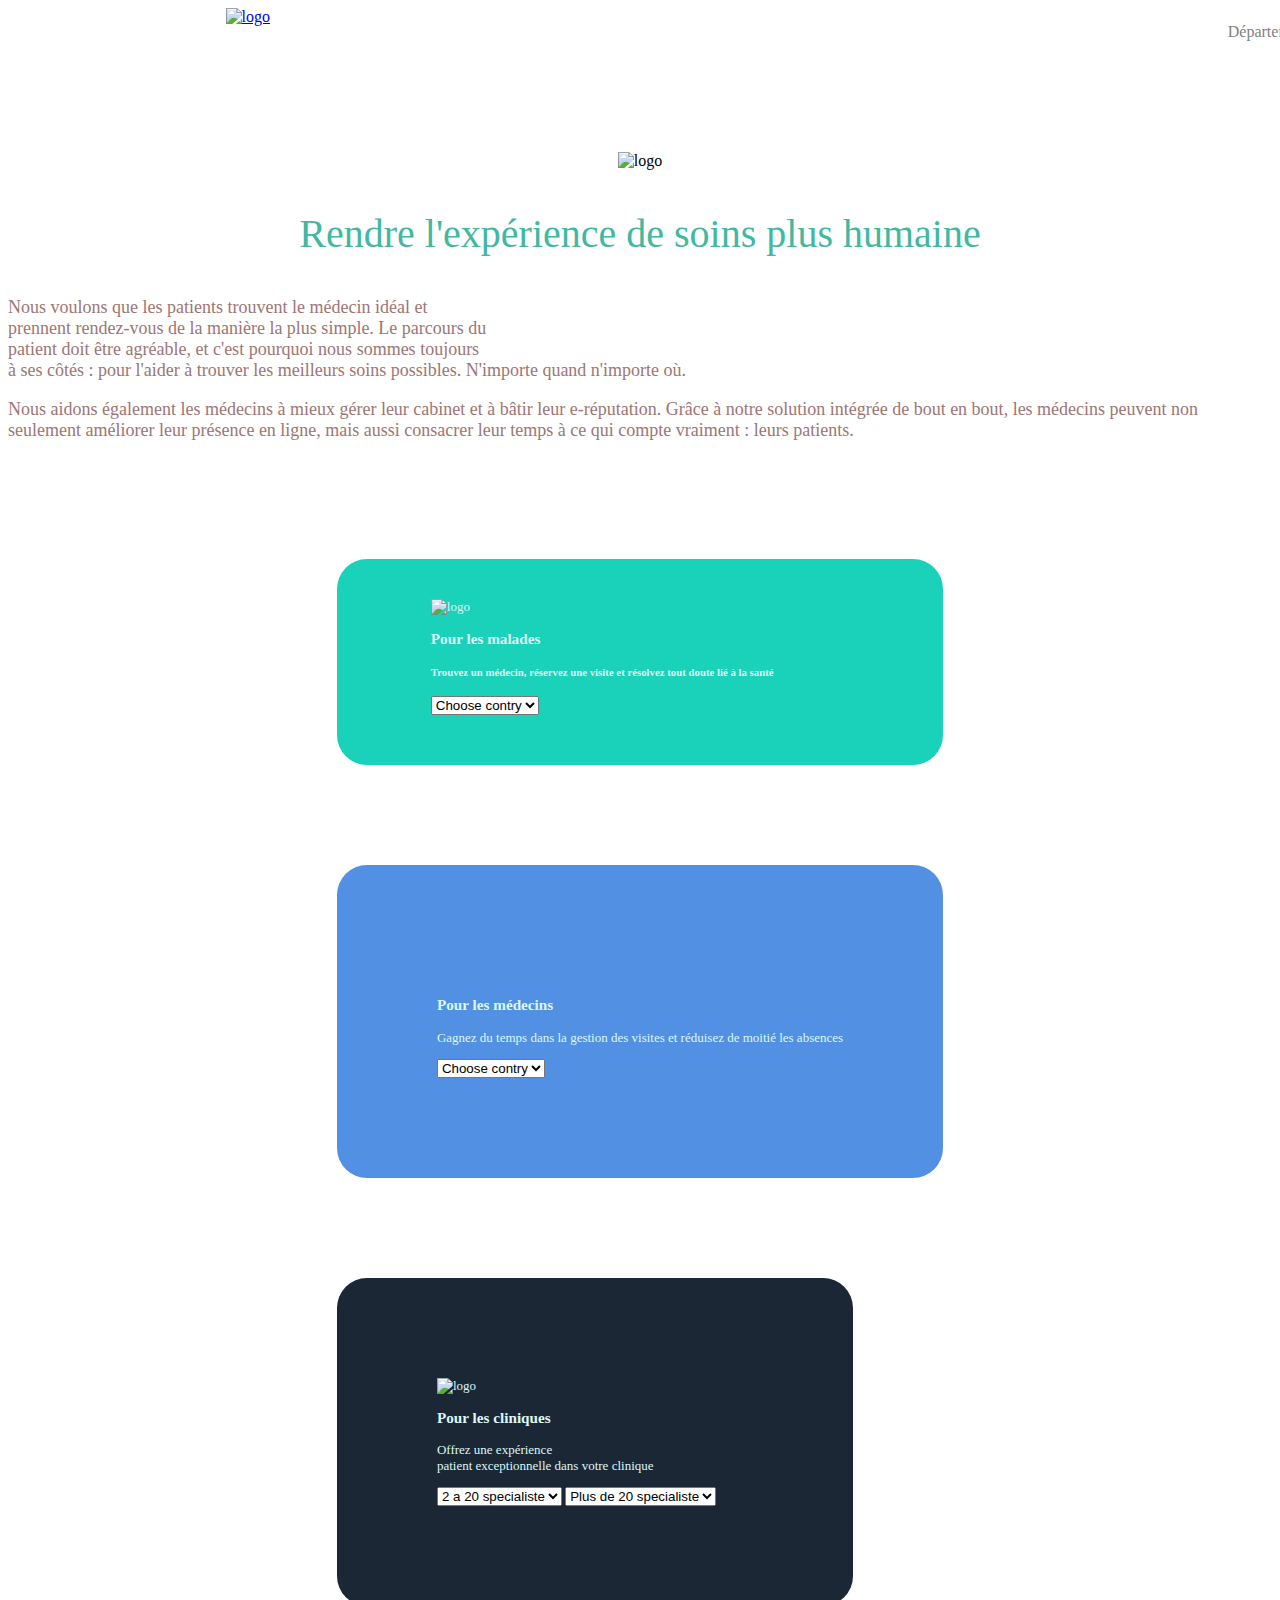
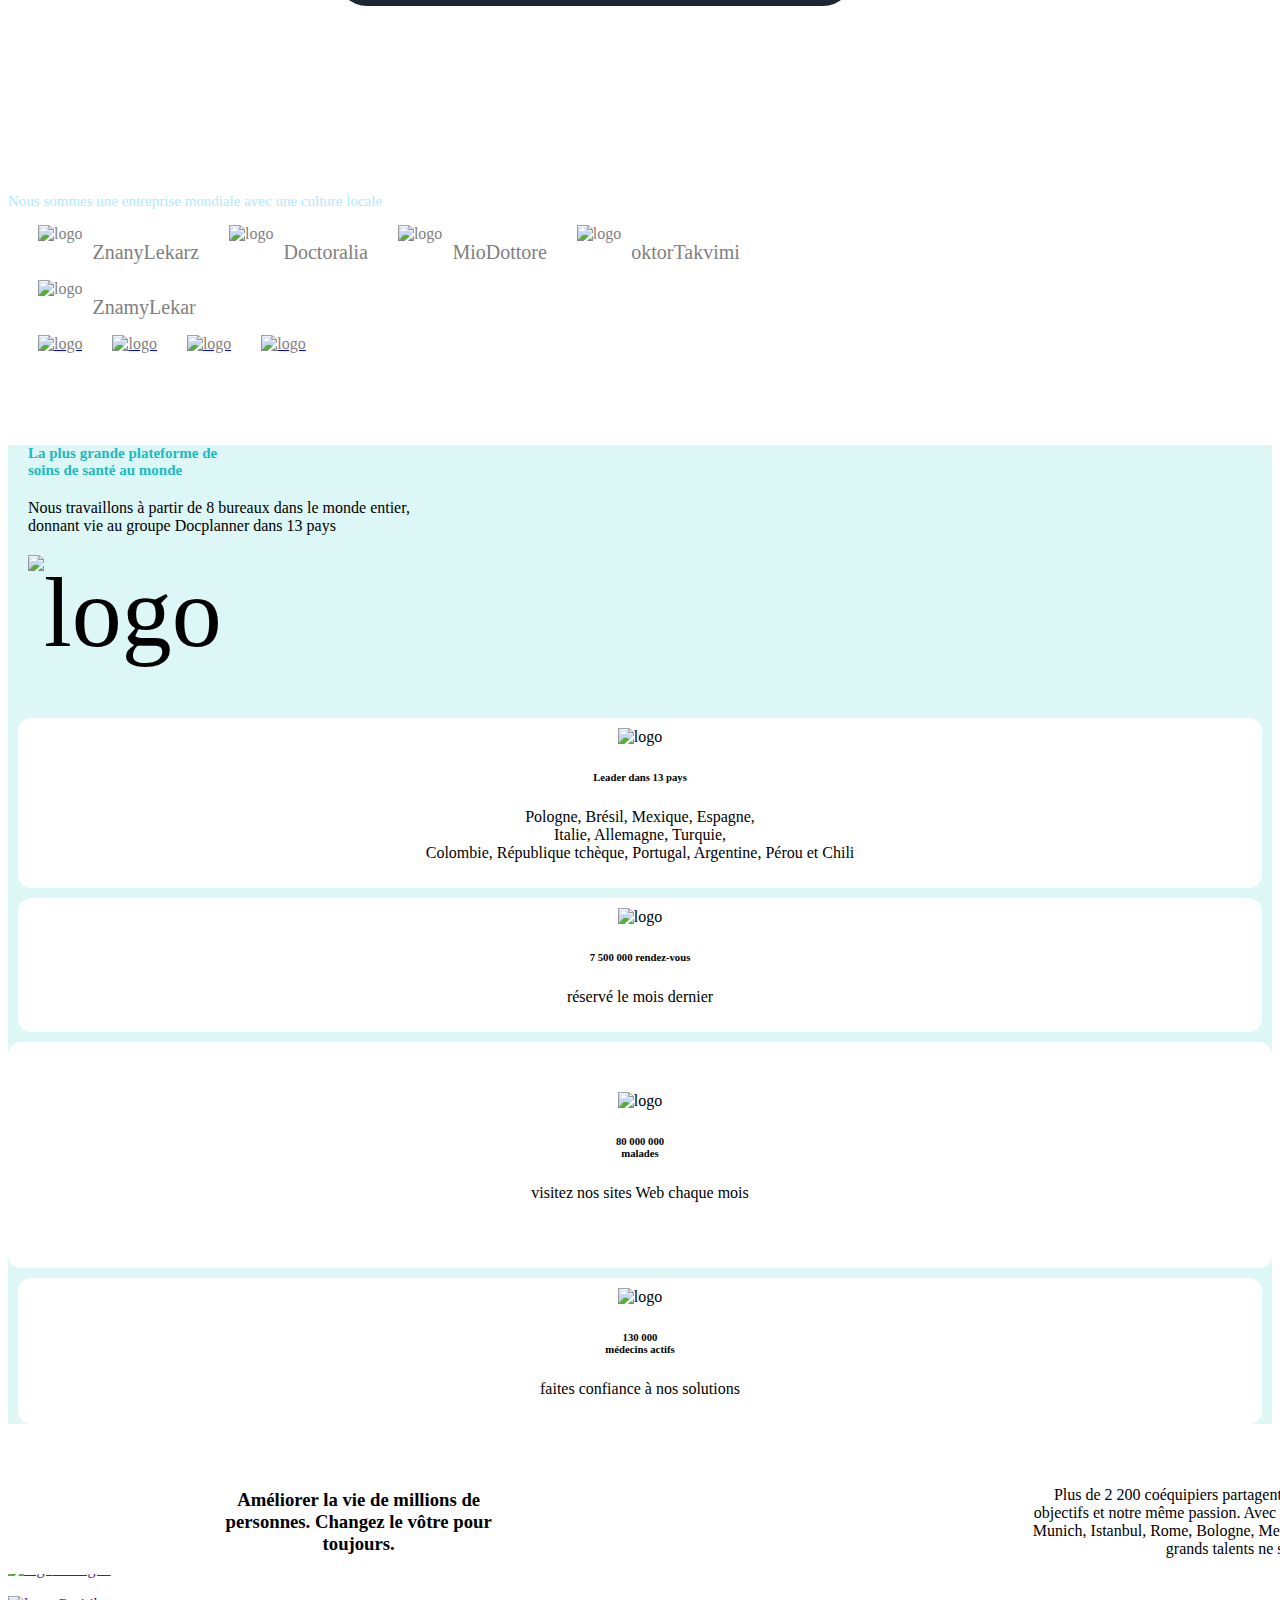
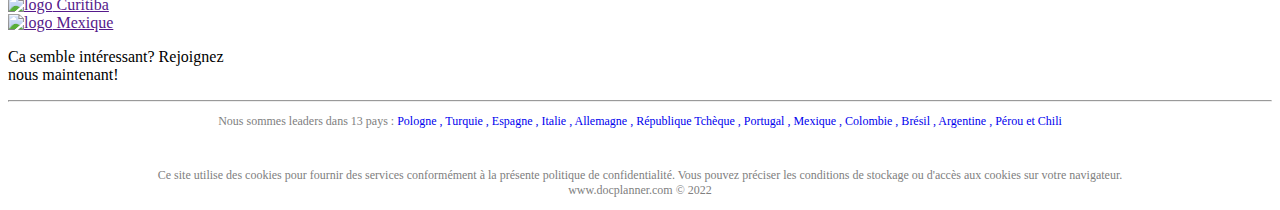
==== index.html @ 978a9fbd "mon commit" ====
<!DOCTYPE html>
<html lang="fr">

<head>
    <meta charset="UTF-8">
    <link rel="stylesheet" href="style.css">
    <title>Docplanner Group</title>
    <link href="https://cdn.jsdelivr.net/npm/bootstrap@5.2.0-beta1/dist/css/bootstrap.min.css" rel="stylesheet"
        integrity="sha384-0evHe/X+R7YkIZDRvuzKMRqM+OrBnVFBL6DOitfPri4tjfHxaWutUpFmBp4vmVor" crossorigin="anonymous">
</head>

<body>
    <header>
        <a href="#"><img src="https://www.docplanner.com/img/logo-default-group-en.svg?v=1" alt="logo" class="premier-img"></a> 
        <nav>
            <ul>
                <li><a href="#">A propos de nous</a></li>
                <li><a href="#">Carrière</a></li>
                <li><a href="#">Départements </a>
                    <!--
                    <ul>
                                <li><a href="#">Marketing et relations publiques</a></li>
                                <li><a href="#">Réussite client et vente</a></li>
                                <li><a href="#">IT, produit,données</a></li>
                                <li><a href="#">Finance & Administration</a></li>
                                <li><a href="#">RH et Plus</a></li>
                            </ul>
                    -->
                </li>
            </ul>
        </nav>
    </header>
    <br><br><br><br><br><br><br><br>
    <main>
        <section class="section1">
            <div class="web2">
                <img src="https://www.docplanner.com/img/sygnet.png" alt="logo">
                <p class="salon">Rendre l'expérience de soins plus humaine</p>
            </div>
            <div class="container">
                <div class="row">

                    <div class="col-md-6 ">
                        <div>
                            <p class="lorem">Nous voulons que les patients trouvent le médecin idéal et <br> prennent
                                rendez-vous de la
                                manière la plus simple. Le parcours du <br> patient doit être agréable, et c'est
                                pourquoi
                                nous sommes toujours <br> à ses côtés : pour l'aider à trouver les meilleurs soins
                                possibles.
                                N'importe quand n'importe où.</p>
                        </div>
                    </div>
                    <div class="col-md-6">
                        <div>
                            <p class="lorem">Nous aidons également les médecins à mieux gérer leur cabinet et à bâtir
                                leur
                                e-réputation. Grâce à notre solution intégrée de bout en bout, les médecins peuvent
                                non seulement améliorer leur présence en ligne, mais aussi consacrer leur temps à ce
                                qui compte vraiment : leurs patients.</p>
                        </div>
                    </div>
                </div>
            </div>
        </section>
        <section>
            <div class="container flexy">
                <div class="row">
                    <div class="col-md-4 bloc1">
                        <img src="https://www.docplanner.com/icons/icon-patients.svg" alt="logo">
                        <h3>Pour les malades</h3>
                        <h5>Trouvez un médecin, réservez une visite et résolvez tout doute lié à la santé</h5>
                        <select>
                           <option value="Choosecountry">Choose contry</option>
                            <option value="Argentine">Argentine</option>
                            <option value="Bresil">Bresil</option>
                            <option value="Chilie">Chilie</option>
                            <option value="Colombie">Colombie</option>
                            <option value="TCHECK">Tcheck</option>
                            <option value="Germanie">Germanie</option>
                            <option value="Iatlie">Iatlie</option>
                            <option value="Mexique">Mexique</option>
                            <option value="Perou">Perou</option>
                            <option value="Pologne">Pologne</option>
                            <option value="Portugal">Portugal</option>
                            <option value="Espagne">Espagne</option>
                            <option value="Turquie">Turquie</option>
                        
                        </select>
                    </div>
                    <div class="col-md-4 bloc2">
                        <img src="https://www.docplanner.com/icons/icon-doctors.svg" alt="">
                        <h3>Pour les médecins</h3>
                        <p>Gagnez du temps dans la gestion des visites et réduisez de moitié les absences</P>
                        <select>
                            <option value="Choosecountry">Choose contry</option>
                            <option value="Argentine">Argentine</option>
                            <option value="Bresil">Bresil</option>
                            <option value="Chilie">Chilie</option>
                            <option value="Colombie">Colombie</option>
                            <option value="TCHECK">Tcheck</option>
                            <option value="Germanie">Germanie</option>
                            <option value="Iatlie">Iatlie</option>
                            <option value="Mexique">Mexique</option>
                            <option value="Perou">Perou</option>
                            <option value="Pologne">Pologne</option>
                            <option value="Portugal">Portugal</option>
                            <option value="Espagne">Espagne</option>
                            <option value="Turquie">Turquie</option>
                        </select>
                    </div>
                    <div class="col-md-4 bloc3">
                        <img src="https://www.docplanner.com/icons/icon-clinics.svg" alt="logo">
                        <h3>Pour les cliniques</h3>
                        <p>Offrez une expérience <br> patient exceptionnelle dans votre clinique</p>
                        <select>
                            <option value="2a20specialiste">2 a 20 specialiste</option>
                            <option value="Bresil">Bresil</option>
                            <option value="TCHECK">TCHECK</option>
                            <option value="Iatlie">Iatlie</option>
                            <option value="Mexique">Mexique</option>
                            <option value="Pologne">Pologne</option>
                            <option value="Espagne">Espagne</option>
                            <option value="Turquie">Turquie</option>
                        </select>

                        <select>
                            <option value="Plusde20specialistes">Plus de 20 specialiste</option>
                            <option value="Bresil">Bresil</option>
                            <option value="Iatlie">Iatlie</option>
                            <option value="Mexique">Mexique</option>
                            <option value="Pologne">Pologne</option>
                            <option value="Espagne">Espagne</option>
                        </select>
                    </div>
                </div>
            </div>
        </section>

        <br> <br><br><br>
        <section>
            <div class="container">
                <div class="row">
                    <div class="col-md-2">

                        <p class="block">Nous sommes une entreprise mondiale
                            avec une culture locale</p>
                    </div>
                    <div class="col-md-9">
                        <div class="iconne-part1">
                            <div class="iconne1">
                                <img src="https://www.docplanner.com/img/sygnet.png" alt="logo" class="deuxieme-img">
                                <p><a href="#">ZnanyLekarz</a></p>
                            </div>

                            <div class="iconne1">
                                <img src="https://www.docplanner.com/img/sygnet.png" alt="logo" class="deuxieme-img">
                                <p><a href="#"> Doctoralia</a></p>
                            </div>
                            <div class="iconne1">
                                <img src="https://www.docplanner.com/img/sygnet.png" alt="logo" class="deuxieme-img">
                                <p><a href="#">MioDottore</a></p>
                            </div>
                            <div class="iconne1">
                                <img src="https://www.docplanner.com/img/sygnet.png" alt="logo" class="deuxieme-img">
                                <p><a href="#">oktorTakvimi</a></p>
                            </div>
                        </div>
                        <div class="iconne1">
                            <img src="https://www.docplanner.com/img/sygnet.png" alt="logo">
                            <p><a href="#">ZnamyLekar</a></p>
                        </div>
                    </div>
                    <div class="col-md-3">
                        <div class="iconne-part2">
                            <div class="iconne2">
                                <div>
                                    <a href="#"><img src="https://www.docplanner.com/logos/logo-tuotempo.svg"
                                            alt="logo"></a>
                                </div>
                                <div>
                                    <a href="#"><img src="https://www.docplanner.com/logos/logo-gipo.svg"
                                            alt="logo"></a>
                                </div>
                                <div>
                                    <a href="#"><img src="https://www.docplanner.com/logos/logo-clinicloud.svg"
                                            alt="logo"></a>
                                </div>
                                <div>
                                    <a href="#"><img src="https://www.docplanner.com/logos/logo-jameda.svg"
                                            alt="logo"></a>

                                </div>
                            </div>
                        </div>
                    </div>
                </div>
            </div>
            </div>
        </section>
        <br><br><br><br>
        <section class="section2">
            <h3 class="main">La plus grande plateforme de <br>
                           soins de santé au monde</h3>
            <P class="main2">Nous travaillons à partir de 8 bureaux dans le monde entier, <br>
                donnant vie au groupe Docplanner dans 13 pays</P>
               <div class="main3"><img src="https://www.docplanner.com/img/sygnet.png" alt="logo"></div> 
            <br>
            <div class="container iconne3">
                <div class="row">
                    <div class="col-md-4 bloc4">
                        <div>
                            <img src="https://www.docplanner.com/img/flag.png" alt="logo">
                            <h6>Leader dans 13
                                pays</h6>
                            <p>Pologne, Brésil, Mexique, Espagne,<br>Italie, Allemagne, Turquie,<br>Colombie, République
                                tchèque, Portugal,
                                Argentine, Pérou et Chili</p>
                        </div>
                    </div>
                    <div class="col-md-4 bloc5">
                        <div>
                            <img src="https://www.docplanner.com/img/visits.png" alt="logo">
                            <h6>7 500 000 rendez-vous</h6>
                            <p>réservé le mois dernier</p>
                        </div>
                    </div>
                    <div class="col-md-4 bloc6">
                        <div>
                            <img src="https://www.docplanner.com/img/patients.png" alt="logo">
                            <h6>80 000 000 <br>
                                malades</h6>
                            <p>visitez nos sites Web chaque mois</p>
                        </div>
                    </div>
                    <div class="col-md-4 bloc7">
                        <div>
                            <img src="https://www.docplanner.com/img/doctors.png" alt="logo">
                            <h6>130 000 <br> médecins actifs</h6>
                            <p>faites confiance à nos solutions</p>
                        </div>
                    </div>
                </div>
            </div>
            </div>
            </div>
            </div>


            </div>

            </div>
        </section>
        <br>
        <br>
        <section class="section3">
            <header>
                <h3 class="web1">Améliorer la vie de millions de<br>personnes. Changez le vôtre pour<br>toujours.</h3>
                <p>Plus de 2 200 coéquipiers partagent notre même vision, nos mêmes
                    <br>objectifs et notre même passion. Avec des bureaux à Varsovie, Barcelone,
                    <br>Munich, Istanbul, Rome, Bologne, Mexico et Curitiba, notre recherche de
                    <br>grands talents ne s'arrête jamais.
                </p>
            </header>
            <div class="container">
                <div class="row">
                    <div class="col-md-4">
                        <div>
                            <a href="">
                                <img src="https://www.docplanner.com/images/warsaw.png" alt="logo">
                                warsaw
                            </a>
                        </div>
                    </div>
                    <div class="col-md-4">
                        <div>
                            <a href="">
                                <img src="https://www.docplanner.com/images/barcelona.png" alt="logo">
                                Barcelone
                            </a>
                        </div>
                    </div>
                    <div class="col-md-4">
                        <div>
                            <a href="">
                                <img src="https://www.docplanner.com/images/munich.png" alt="logo">
                                Munich
                            </a>
                        </div>
                    </div>
                    <div class="container">
                        <div class="row">
                            <div class="col-md-4">
                                <div>
                                    <a href="">
                                        <img src="https://www.docplanner.com/images/istanbul.png" alt="logo">
                                        Istanbul
                                    </a>
                                </div>
                            </div>
                            <div class="col-md-4">
                                <div>
                                    <a href="">
                                        <img src="https://www.docplanner.com/images/rome.png" alt="logo">
                                        Rome
                                    </a>
                                </div>
                            </div>
                            <div class="col-md-4">
                                <div>
                                    <a href="">
                                        <img src="https://www.docplanner.com/images/bologna.png" alt="logo">
                                        Bologne
                                    </a>
                                </div>
                            </div>
                            <br>
                            <div class="col-md-4">
                                <div>
                                    <a href="">
                                        <img src="https://www.docplanner.com/images/curitiba.png" alt="logo">
                                        Curitiba
                                    </a>
                                </div>
                            </div>
                            <div class="col-md-4">
                                <div>
                                    <a href="">
                                        <img src="https://www.docplanner.com/images/mexico-city.png" alt="logo">
                                        Mexique
                                    </a>
                                </div>
                            </div>


                        </div>
                    </div>
                    <P>Ca semble intéressant? Rejoignez <br> nous maintenant!</P>

        </section>
    </main>
    <hr>
    <footer>
        <div class="footer">
            <p>Nous sommes leaders dans 13 pays : <a href="#">Pologne , Turquie , Espagne , Italie , Allemagne ,
                    République Tchèque ,
                    Portugal , Mexique , Colombie , Brésil , Argentine , Pérou et Chili </a> </p>
            <br>
            <p>Ce site utilise des cookies pour fournir des services conformément à la présente politique de
                confidentialité. Vous pouvez préciser les conditions de stockage ou d'accès aux cookies sur votre
                navigateur.<br>
                www.docplanner.com © 2022</p>
        </div>
    </footer>

</body>

</html>
---- style.css ----
.premier-img{
    height: 50px;
    width: 200px;

}
body{
    font-family: advent pro; sans-serif;
}


header{
    display: flex;
    flex-wrap: nowrap;
    justify-content: space-between;
    position: fixed;
    background-color: #FFFFFF;
    float: right;
    overflow: hidden;
    width: 100%;
    padding-inline: 17%;
/*justify-content: space-between;*/
    
}
nav ul {
    list-style: none;
    margin-top: 15px;

}
header li{
    float: right;
    font-size: normal;
    margin-right: 5px;
}
header li a{
    text-decoration: none;
    display: block;
    padding-left : 5px ;
}

nav ul li a {
    text-decoration: none;
    color: gray;
}
nav ul li a:hover{
    color: #1AD1B9;
}
.flexy{
    display: flex;
    justify-content: flex-start;
}
.container{
    flex-direction: row-reverse;
    justify-content: space-around;
}

.bloc1{
    font-style: normal;
    background-color: #1AD1B9;
    color: #DCF7F6;
    font-size: 13px;
    border-radius: 30px;
    padding-left: 15%;
    padding-right: 60px;
    padding-bottom: 50px;
    padding-top: 40px;
    margin-top: 100px;
    margin-bottom: 60px;
    margin-left: 10px;
    margin-right: 10px;  
}
.bloc2{
    background-color: #5190E2;
    font-style: normal;
    color: #DCF7F6;
    font-size: 13px;  
    border-radius: 30px; 
    padding: 100px;
    padding-left: 100px;
    padding-right: 100px;
    padding-bottom: 100px;
    padding-top: 100px;
    margin-top: 100px;
    margin-bottom: 100px;
    margin-left: 10px;
    margin-right: 10px;
}
.bloc3{
    background-color: #1B2734;
    font-style: normal;
    color: #DCF7F6;
    font-size: 13px;
    border-radius: 30px;
    padding: 100px;
    padding-left: 100px;
    padding-right: 100px;
    padding-bottom: 100px;
    padding-top: 100px;
    margin-top: 100px;
    margin-bottom: 100px;
    margin-left: 10px;
    margin-right: 100px;
}
.main{
    font-size: 15px;
    color: #1CBBBE;
    margin: 20px;
}
.main2{
    margin: 20px;
}
.main3{
    margin: 20px;
    font-size: 100px;
    font-style: 100px;
}





.block{
    color:#ADEAFF;
    font-size: 15px;
    text-align: left;
    border-radius: 10px;
}







.salon{
    text-align: center;
    color:#42B8A1;
    font-size: 40px;
}
body{
    background-color: #FFFFFF;
}
.lorem{
    font-size: large;
    color: #9C7674;
}

.section2{ 
   background-color: #DCF7F6;

}

.web1+p{
    text-align: center;
}
.web1{
    text-align: center;
    padding: none;
}
.web2{
    text-align: center;
}
.container{
    flex: 30px;
}


.iconne1{
    display: flex;
}
.iconne1 img{
    margin-left: 30px;
    color: gray;

}
.iconne1 p {
    margin-left: 10px;
}
.iconne1 p a {
    text-decoration: none;
    color: gray;
    font-size: 20px;
}
.iconne1 p a:hover{
    color: #42B8A1;

}
.iconne-part1{
    display: flex;
}
.iconne2{
    display: flex;
}
.iconne2 img{
    margin-left: 30px;
    color: gray;
    text-align: center;
}
.iconne2 img{
    color: gray;
}
.iconne3{
    margin: left;
    text-align: center;
    flex-wrap: wrap;

}
.bloc4{
    background-color: #FFFFFF;
    border-radius: 13px;
    padding: 50px;
    padding-left: 10px;
    padding-right: 10px;
    padding-bottom: 10px;
    padding-top: 10px;
    display: grid;
    margin-top: 10px;
    margin-bottom: 10px;
    margin-left: 10px;
    margin-right: 10px;
}
.bloc5{
    background-color: #FFFFFF;
    border-radius: 13px;
    padding: 50px;
    padding-left: 10px;
    padding-right: 10px;
    padding-bottom: 10px;
    padding-top: 10px;
    margin-top: 10px;
    margin-bottom: 10px;
    margin-left: 10px;
    margin-right: 10px;
}
.bloc6{
    background-color: #FFFFFF;
    border-radius: 13px;
    padding: 50px;
}
.bloc7{
    background-color: #FFFFFF;
    border-radius: 13px;
    padding: 50px;
    padding-left: 10px;
    padding-right: 10px;
    padding-bottom: 10px;
    padding-top: 10px;
    margin-top: 10px;
    margin-bottom: 10px;
    margin-left: 10px;
    margin-right: 10px;
    
}





.footer{
    text-align: center;
    font-size: 12px;
    color: gray;
    font-family: advent pro; sans serif;
}
footer p a{
    text-decoration: none;
}
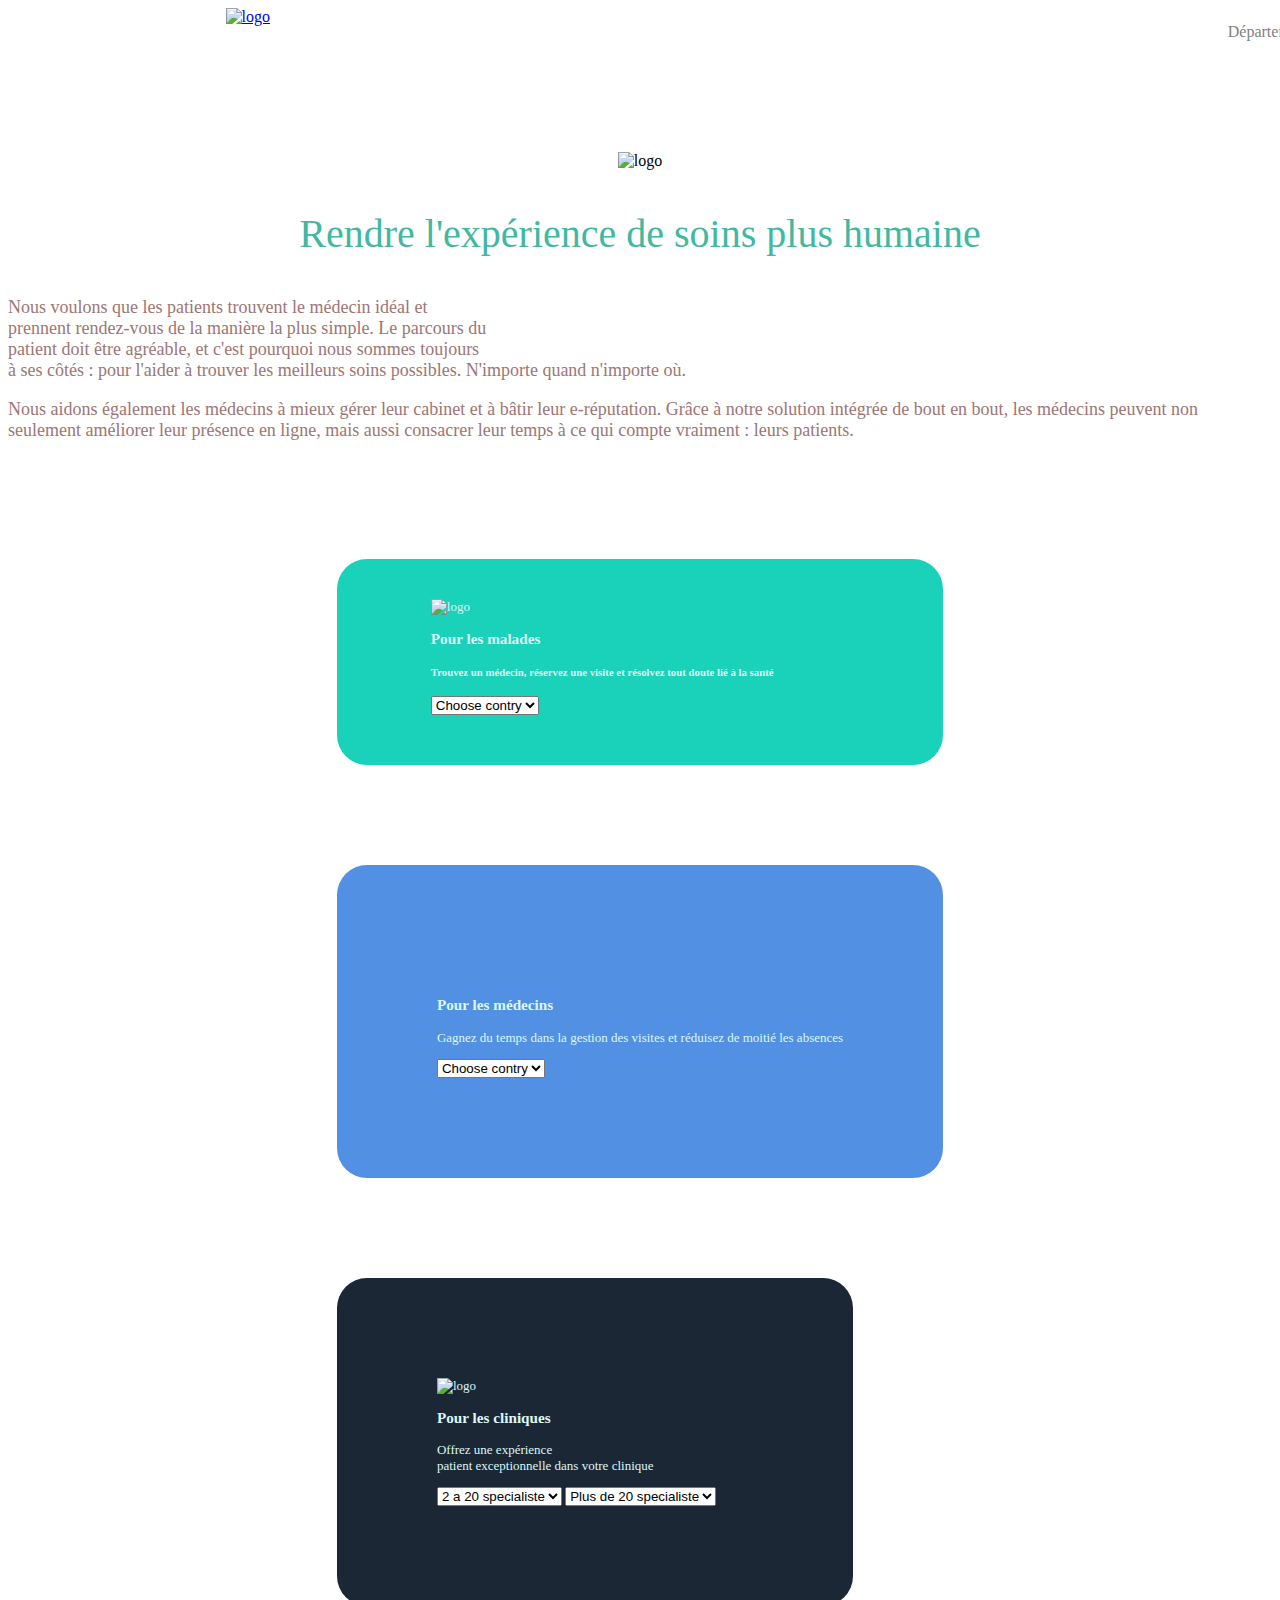
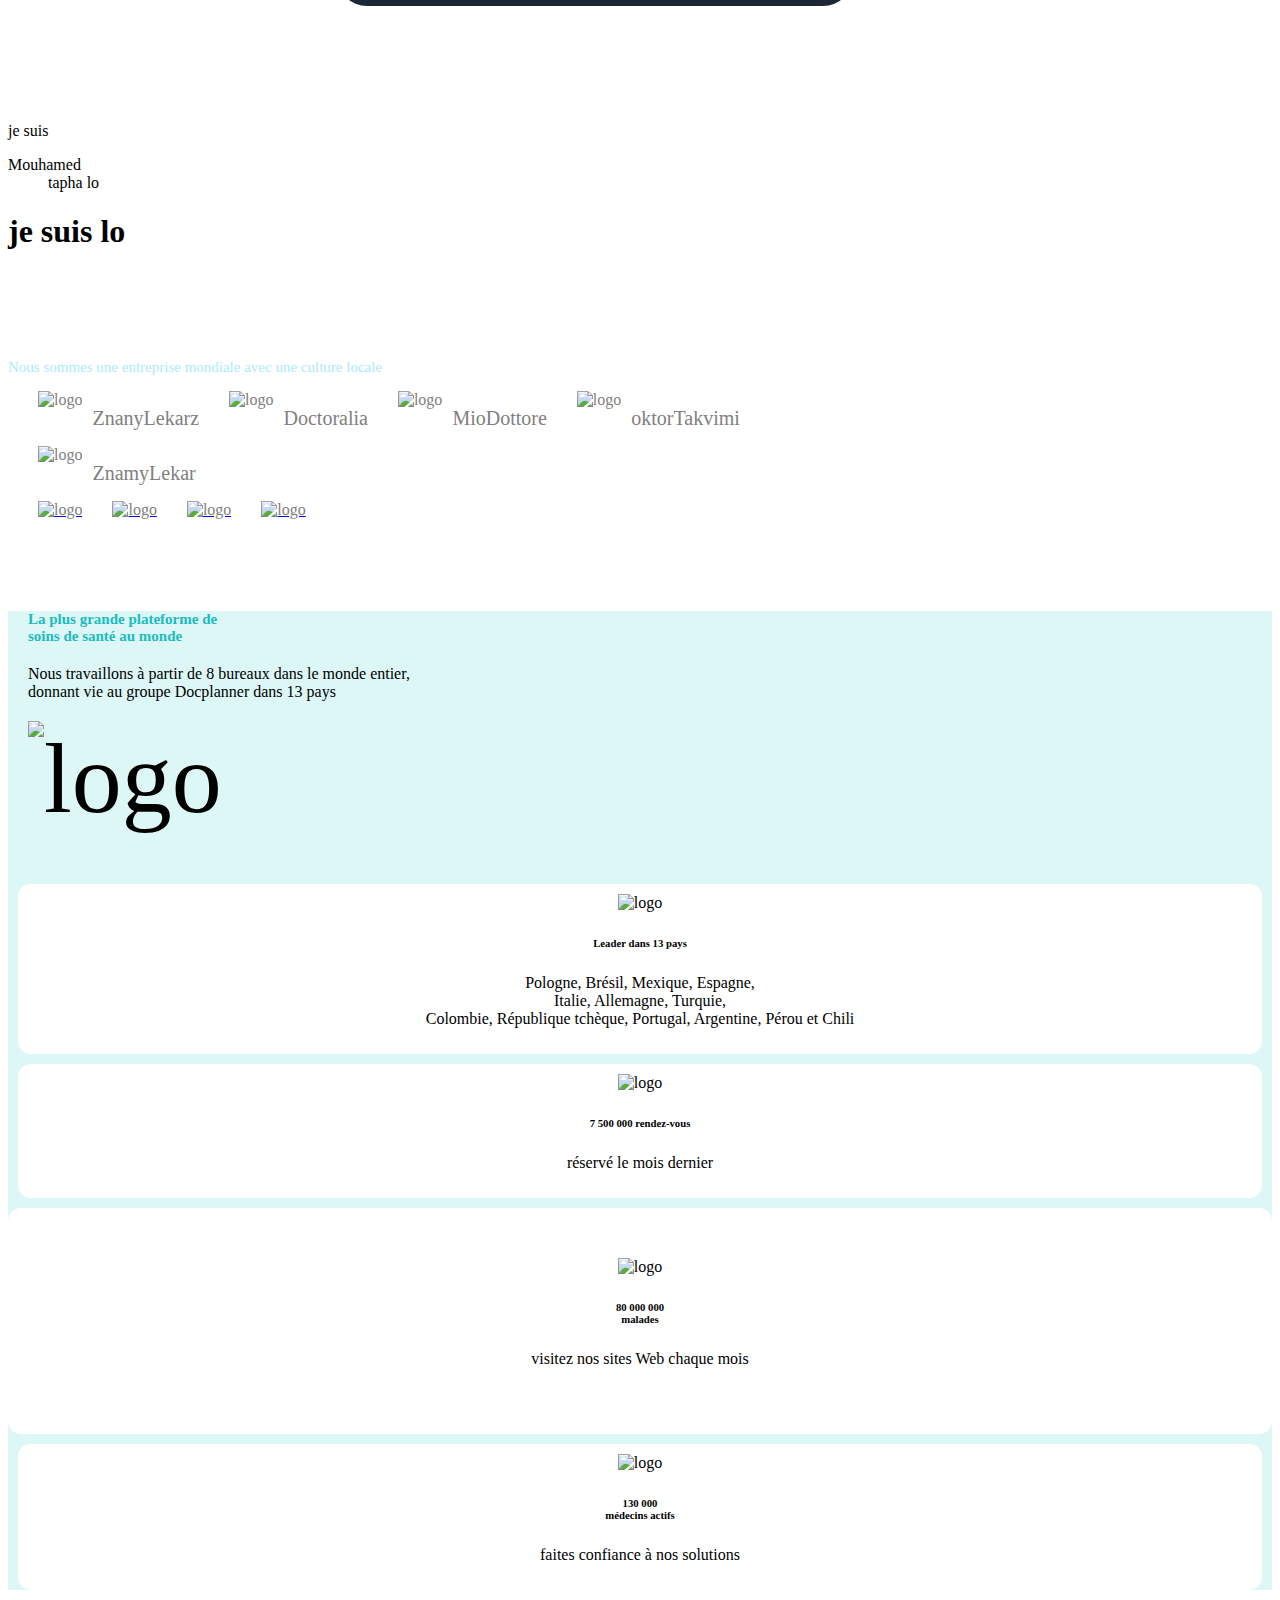
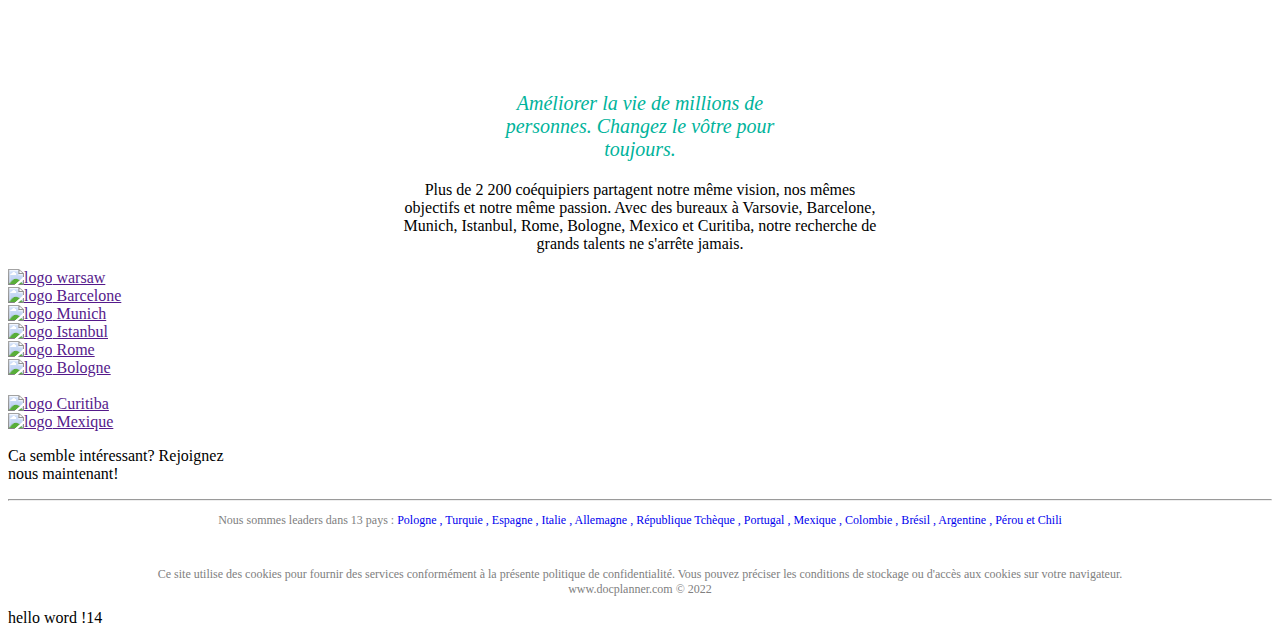
==== commit e837874e: "first commit" ====
--- a/index.html
+++ b/index.html
@@ -1,6 +1,5 @@
 <!DOCTYPE html>
 <html lang="fr">
-
 <head>
     <meta charset="UTF-8">
     <link rel="stylesheet" href="style.css">
@@ -135,6 +134,14 @@
                     </div>
                 </div>
             </div>
+            <p>je suis</p>
+            <dl>
+                <dt>Mouhamed</dt>
+                <dd>tapha lo</dd>
+                <aside>
+                    <h1>je suis lo</h1>
+                </aside>
+            </dl>
         </section>
 
         <br> <br><br><br>
@@ -251,17 +258,14 @@
 
             </div>
         </section>
-        <br>
-        <br>
+        <br><br><br><br>
         <section class="section3">
-            <header>
-                <h3 class="web1">Améliorer la vie de millions de<br>personnes. Changez le vôtre pour<br>toujours.</h3>
+                <p class="web1">Améliorer la vie de millions de<br>personnes. Changez le vôtre pour<br>toujours.</P>
                 <p>Plus de 2 200 coéquipiers partagent notre même vision, nos mêmes
                     <br>objectifs et notre même passion. Avec des bureaux à Varsovie, Barcelone,
                     <br>Munich, Istanbul, Rome, Bologne, Mexico et Curitiba, notre recherche de
                     <br>grands talents ne s'arrête jamais.
                 </p>
-            </header>
             <div class="container">
                 <div class="row">
                     <div class="col-md-4">
@@ -352,6 +356,7 @@
                 www.docplanner.com © 2022</p>
         </div>
     </footer>
+    <script src="script.js"></script>
 
 </body>
 
--- a/style.css
+++ b/style.css
@@ -157,7 +157,12 @@
 .web1{
     text-align: center;
     padding: none;
-}
+    color: #00B39B;
+    font-size: 20px;
+    font-style: italic;
+}
+    
+
 .web2{
     text-align: center;
 }
@@ -252,7 +257,9 @@
     margin-right: 10px;
     
 }
-
+hr{
+    background-color: orangered;
+}
 
 
 
